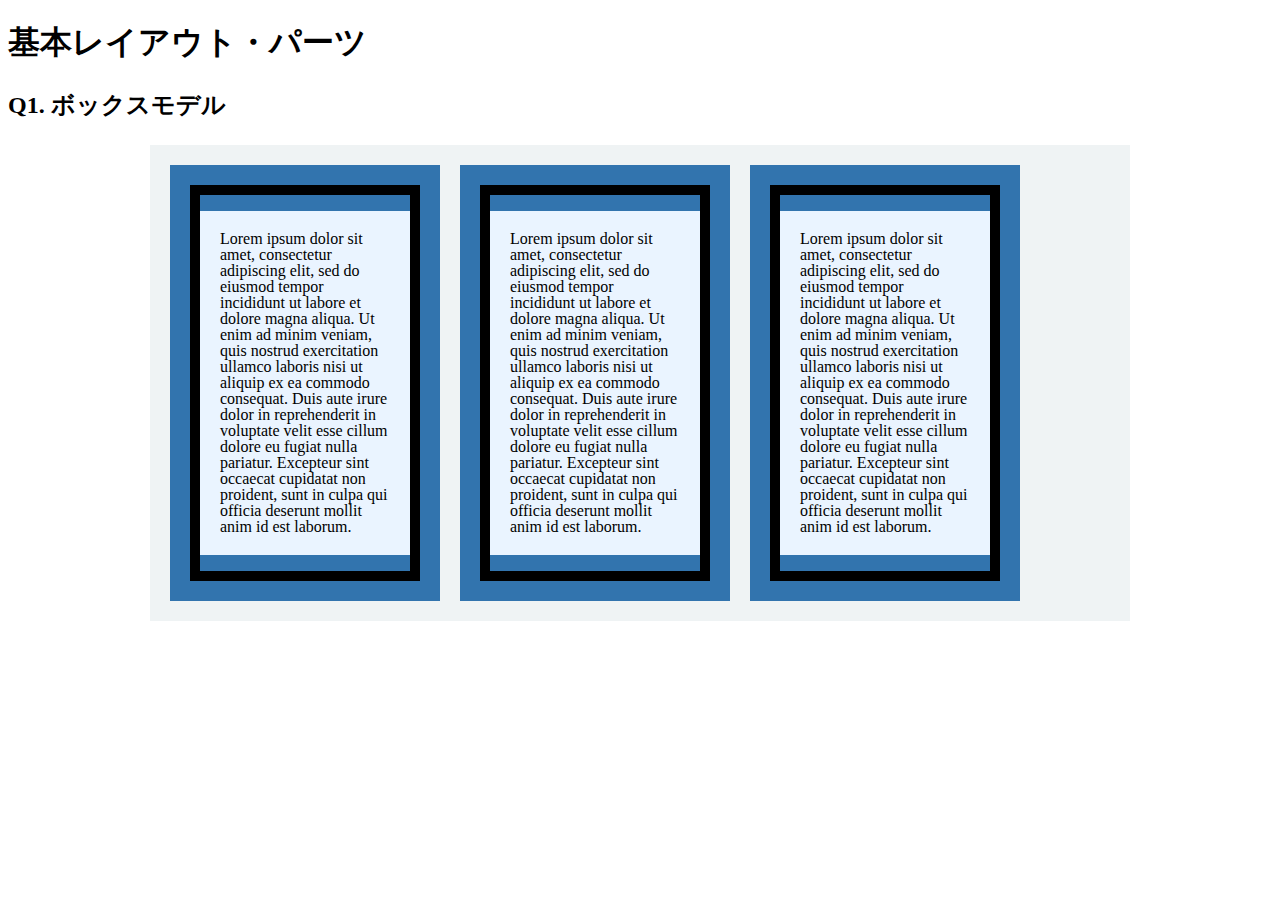
==== layout_parts/q1/index.html @ 7bbe3421 "1から６まで終了しました。" ====
<!DOCTYPE html>
<html>
  <head>
    <meta charset="utf-8">
    <meta http-equiv="X-UA-Compatible" content="IE=edge">
    <meta name="viewport" content="width=device-width, initial-scale=1.0, maximum-scale=1.0, user-scalable=no">
    <meta name="format-detection" content="telephone=no">
    <title>基本レイアウト・パーツ</title>
    <link rel="stylesheet" href="http://gizumo-inc.github.io/sample/front-lesson/layout_parts_new/assets/css/reset.css">
    <link rel="stylesheet" href="http://gizumo-inc.github.io/sample/front-lesson/layout_parts_new/assets/css/base.css">
    <link rel="stylesheet" href="css/style.css">
  </head>
  <body>
    <div class="wrapper">
      <h1 class="title">基本レイアウト・パーツ</h1>
      <h2 class="headline">
        <p class="headline__text">Q1. ボックスモデル</p>
      </h2>
      <div class="box">
      <!-- 回答はクラスq1の要素の中に書いてね -->
        <!-- すでについてるクラスにはstyleを指定しない。styleをつける場合は自分で新たにクラスをつけること -->
        <div class="q1">
          <div class="main-content-box clearfix">
            <div class="blue">
              <div class="main-content">
                <p class="text">Lorem ipsum dolor sit amet, consectetur adipiscing elit, sed do eiusmod tempor incididunt ut labore et dolore magna aliqua. Ut enim ad minim veniam, quis nostrud exercitation ullamco laboris nisi ut aliquip ex ea commodo consequat. Duis aute irure dolor in reprehenderit in voluptate velit esse cillum dolore eu fugiat nulla pariatur. Excepteur sint occaecat cupidatat non proident, sunt in culpa qui officia deserunt mollit anim id est laborum.</p>
              </div>
            </div>

            <div class="blue">
              <div class="main-content">
                <p class="text">Lorem ipsum dolor sit amet, consectetur adipiscing elit, sed do eiusmod tempor incididunt ut labore et dolore magna aliqua. Ut enim ad minim veniam, quis nostrud exercitation ullamco laboris nisi ut aliquip ex ea commodo consequat. Duis aute irure dolor in reprehenderit in voluptate velit esse cillum dolore eu fugiat nulla pariatur. Excepteur sint occaecat cupidatat non proident, sunt in culpa qui officia deserunt mollit anim id est laborum.</p>
              </div>
            </div>
            <div class="blue">
              <div class="main-content">
                <p class="text">Lorem ipsum dolor sit amet, consectetur adipiscing elit, sed do eiusmod tempor incididunt ut labore et dolore magna aliqua. Ut enim ad minim veniam, quis nostrud exercitation ullamco laboris nisi ut aliquip ex ea commodo consequat. Duis aute irure dolor in reprehenderit in voluptate velit esse cillum dolore eu fugiat nulla pariatur. Excepteur sint occaecat cupidatat non proident, sunt in culpa qui officia deserunt mollit anim id est laborum.</p class="text">
              </div>
            </div>
          </div>
        </div>
        <!-- 回答はクラスq1の要素の中に書いてね -->
      </div>
    </div>
  </body>
</html>
---- layout_parts/q1/css/style.css ----
@charset "UTF-8";

/* 回答はここに書いてね */
.clearfix:after {
  content:"";
  display: block;
  clear: both;
  }

.main-content-box{
  margin:0 auto;
  width:940px;
  background-color:#eff3f4;
  padding:20px;
}

.main-content{
  width:210px;
  margin:20px;
  border:10px solid black;
}

.blue{
  float:left;
  margin-left:20px;
  background-color:#3274ae;
  
}
.blue:first-child{
  margin-left:0px;
}
.text{
  padding:20px;
  background-color:#eaf4ff;
  font-size:16px;
  line-height:16px;
}


/* 回答はここに書いてね */
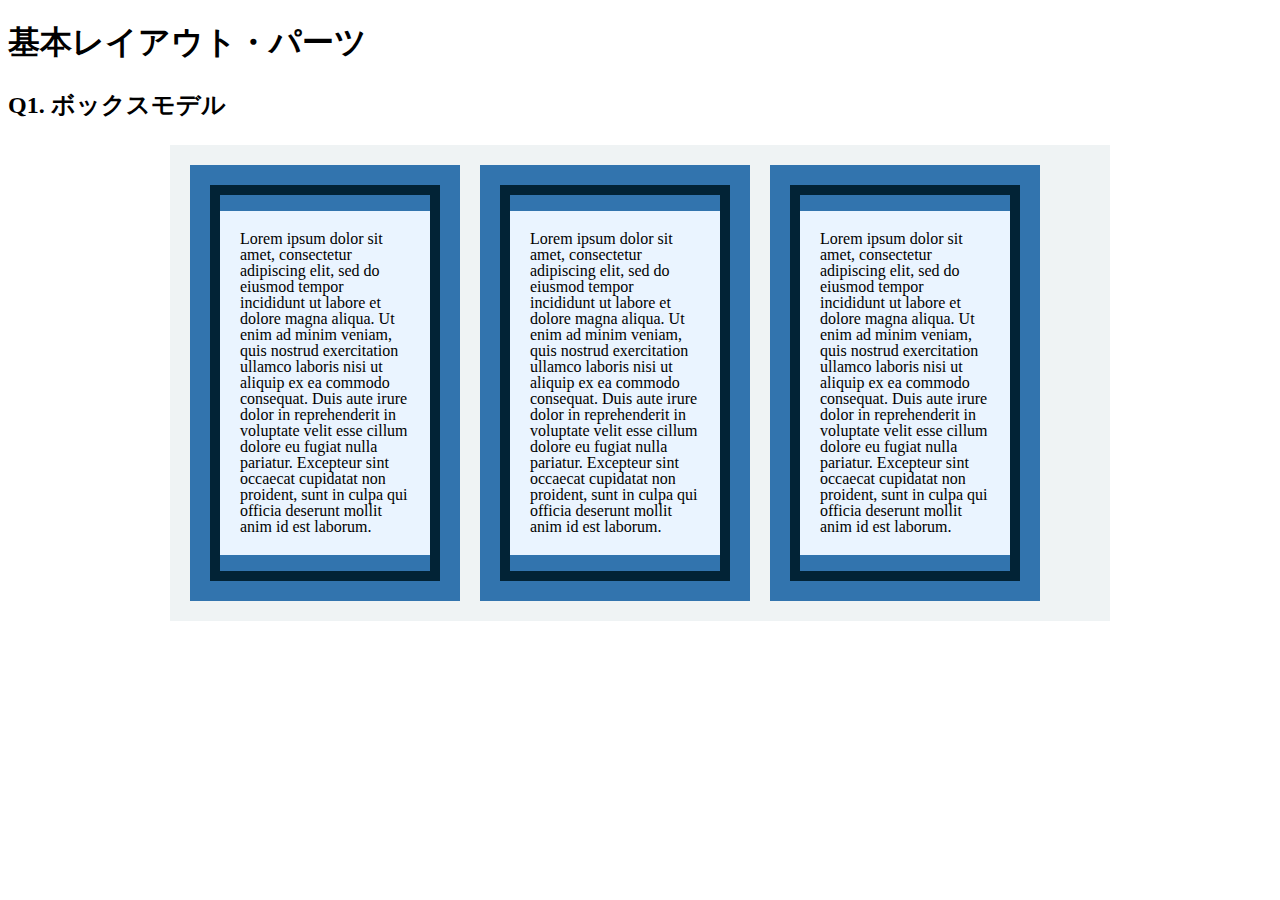
==== commit afc1e7c9: "1〜６修正しました。（1回目）" ====
--- a/layout_parts/q1/index.html
+++ b/layout_parts/q1/index.html
@@ -34,7 +34,7 @@
             </div>
             <div class="blue">
               <div class="main-content">
-                <p class="text">Lorem ipsum dolor sit amet, consectetur adipiscing elit, sed do eiusmod tempor incididunt ut labore et dolore magna aliqua. Ut enim ad minim veniam, quis nostrud exercitation ullamco laboris nisi ut aliquip ex ea commodo consequat. Duis aute irure dolor in reprehenderit in voluptate velit esse cillum dolore eu fugiat nulla pariatur. Excepteur sint occaecat cupidatat non proident, sunt in culpa qui officia deserunt mollit anim id est laborum.</p class="text">
+                <p class="text">Lorem ipsum dolor sit amet, consectetur adipiscing elit, sed do eiusmod tempor incididunt ut labore et dolore magna aliqua. Ut enim ad minim veniam, quis nostrud exercitation ullamco laboris nisi ut aliquip ex ea commodo consequat. Duis aute irure dolor in reprehenderit in voluptate velit esse cillum dolore eu fugiat nulla pariatur. Excepteur sint occaecat cupidatat non proident, sunt in culpa qui officia deserunt mollit anim id est laborum.</p>
               </div>
             </div>
           </div>
--- a/layout_parts/q1/css/style.css
+++ b/layout_parts/q1/css/style.css
@@ -2,38 +2,39 @@
 
 /* 回答はここに書いてね */
 .clearfix:after {
-  content:"";
+  content: "";
   display: block;
   clear: both;
   }
 
-.main-content-box{
-  margin:0 auto;
-  width:940px;
-  background-color:#eff3f4;
-  padding:20px;
+.main-content-box {
+  margin: 0 auto;
+  width: 900px;
+  background-color: #eff3f4;
+  padding: 20px;
 }
 
-.main-content{
-  width:210px;
-  margin:20px;
-  border:10px solid black;
+.main-content {
+  width: 210px;
+  margin: 20px;
+  border: 10px solid #022336;
 }
 
-.blue{
-  float:left;
-  margin-left:20px;
-  background-color:#3274ae;
-  
+.blue {
+  float: left;
+  margin-left: 20px;
+  background-color: #3274ae;  
 }
-.blue:first-child{
-  margin-left:0px;
+
+.blue:first-child {
+  margin-left: 0px;
 }
-.text{
-  padding:20px;
-  background-color:#eaf4ff;
-  font-size:16px;
-  line-height:16px;
+
+.text {
+  padding: 20px;
+  background-color: #eaf4ff;
+  font-size: 16px;
+  line-height: 16px;
 }
 
 
